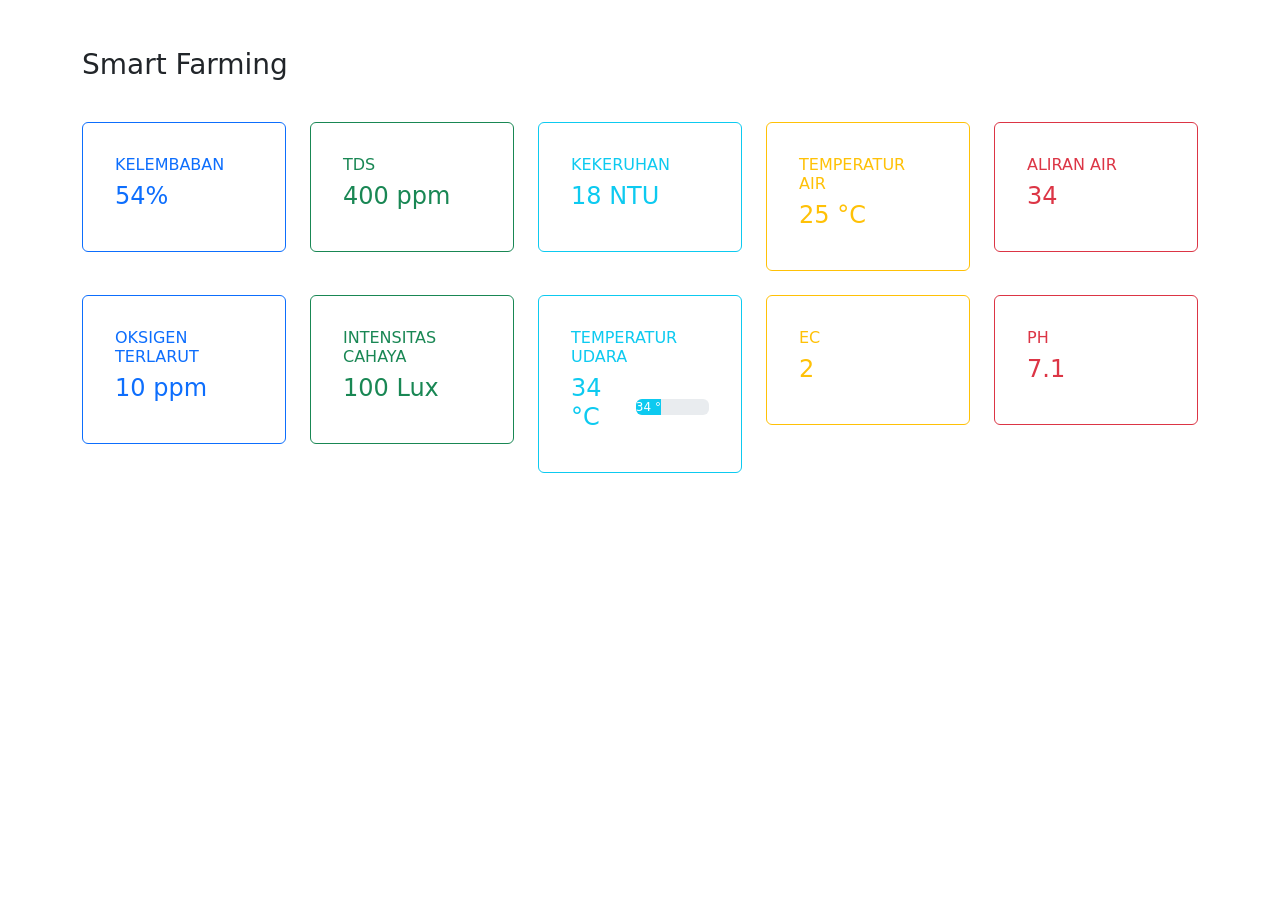
==== pemweb-tugas-7/index.html @ 69c4a27e "pemweb tugas 7" ====
<!DOCTYPE html>
<html lang="id">
  <head>
    <meta charset="utf-8" />
    <meta name="viewport" content="width=device-width, initial-scale=1" />
    <title>Smart Farming</title>
    <link
      href="https://cdn.jsdelivr.net/npm/bootstrap@5.3.8/dist/css/bootstrap.min.css"
      rel="stylesheet"
      integrity="sha384-sRIl4kxILFvY47J16cr9ZwB07vP4J8+LH7qKQnuqkuIAvNWLzeN8tE5YBujZqJLB"
      crossorigin="anonymous"
    />
  </head>
  <body>
    <main class="container my-5">
      <section>
        <h1 class="fs-3">Smart Farming</h1>
      </section>
      <section class="row row-cols-1 row-cols-md-5 mt-3 g-4">
        <div class="col">
          <div class="card p-3 border-primary">
            <div class="card-body text-primary">
              <h3 class="fs-6">KELEMBABAN</h3>
              <h4 class="fs-4">54%</h4>
            </div>
          </div>
        </div>
        <div class="col">
          <div class="card p-3 border-success">
            <div class="card-body text-success">
              <h3 class="fs-6">TDS</h3>
              <h4 class="fs-4">400 ppm</h4>
            </div>
          </div>
        </div>
        <div class="col">
          <div class="card p-3 border-info">
            <div class="card-body text-info">
              <h3 class="fs-6">KEKERUHAN</h3>
              <h4 class="fs-4">18 NTU</h4>
            </div>
          </div>
        </div>
        <div class="col">
          <div class="card p-3 border-warning">
            <div class="card-body text-warning">
              <h3 class="fs-6">TEMPERATUR AIR</h3>
              <h4 class="fs-4">25 °C</h4>
            </div>
          </div>
        </div>
        <div class="col">
          <div class="card p-3 border-danger">
            <div class="card-body text-danger">
              <h3 class="fs-6">ALIRAN AIR</h3>
              <h4 class="fs-4">34</h4>
            </div>
          </div>
        </div>
        <div class="col">
          <div class="card p-3 border-primary">
            <div class="card-body text-primary">
              <h3 class="fs-6">OKSIGEN TERLARUT</h3>
              <h4 class="fs-4">10 ppm</h4>
            </div>
          </div>
        </div>
        <div class="col">
          <div class="card p-3 border-success">
            <div class="card-body text-success">
              <h3 class="fs-6">INTENSITAS CAHAYA</h3>
              <h4 class="fs-4">100 Lux</h4>
            </div>
          </div>
        </div>
        <div class="col">
          <div class="card p-3 border-info">
            <div class="card-body text-info">
              <h3 class="fs-6">TEMPERATUR UDARA</h3>
              <div class="w-100 d-flex g-1 align-items-center">
                <h4 style="width: 40%" class="fs-4 me-2">34 °C</h4>
                <div
                  style="width: 60%"
                  class="progress ms-2"
                  role="progressbar"
                  aria-valuenow="34"
                  aria-valuemin="0"
                  aria-valuemax="100"
                >
                  <div class="progress-bar bg-info" style="width: 34%">34 °C</div>
                </div>
              </div>
            </div>
          </div>
        </div>
        <div class="col">
          <div class="card p-3 border-warning">
            <div class="card-body text-warning">
              <h3 class="fs-6">EC</h3>
              <h4 class="fs-4">2</h4>
            </div>
          </div>
        </div>
        <div class="col">
          <div class="card p-3 border-danger">
            <div class="card-body text-danger">
              <h3 class="fs-6">PH</h3>
              <h4 class="fs-4">7.1</h4>
            </div>
          </div>
        </div>
      </section>
    </main>

    <script
      src="https://cdn.jsdelivr.net/npm/bootstrap@5.3.8/dist/js/bootstrap.bundle.min.js"
      integrity="sha384-FKyoEForCGlyvwx9Hj09JcYn3nv7wiPVlz7YYwJrWVcXK/BmnVDxM+D2scQbITxI"
      crossorigin="anonymous"
    ></script>
  </body>
</html>
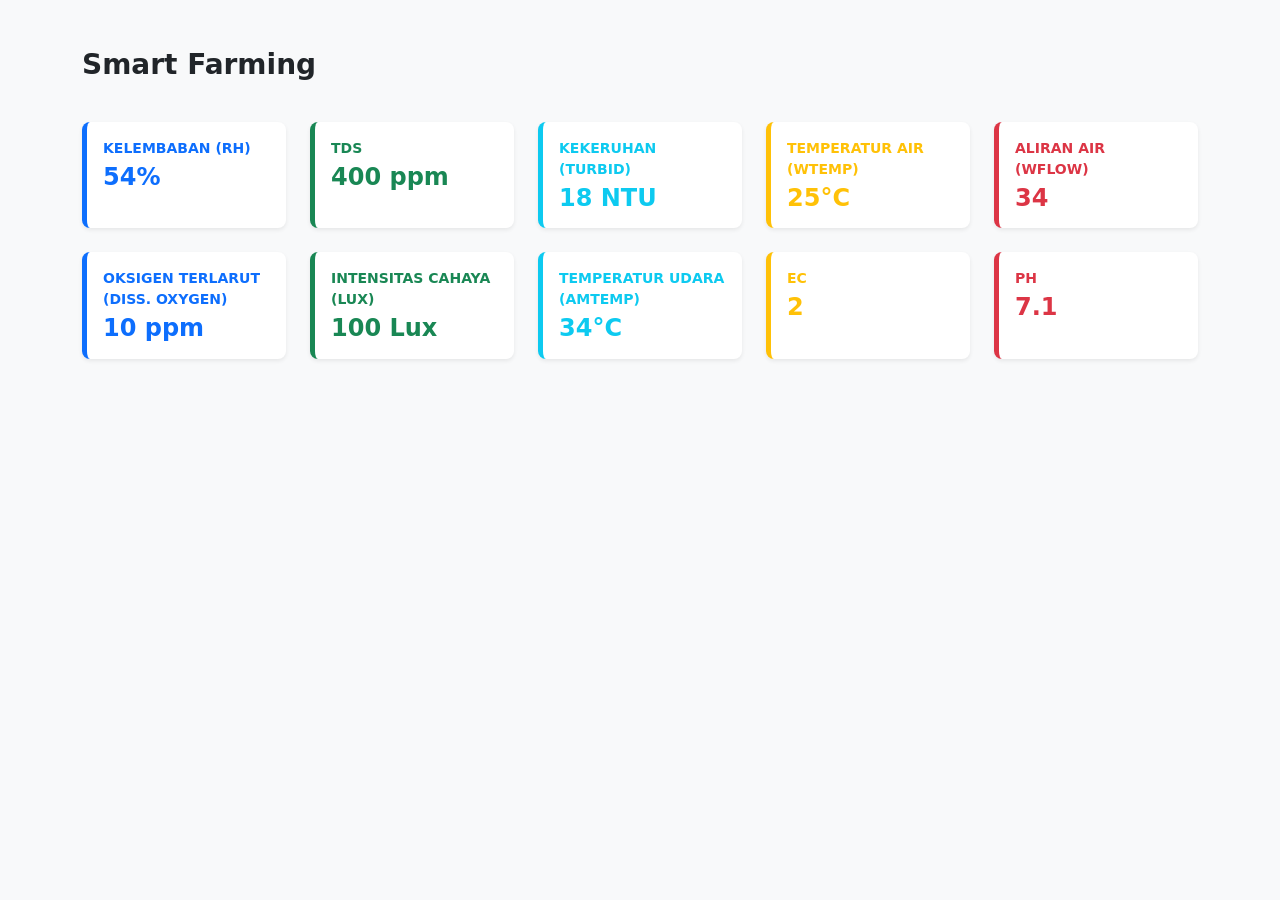
==== commit ebd638fd: "feat: update" ====
--- a/pemweb-tugas-7/index.html
+++ b/pemweb-tugas-7/index.html
@@ -1,121 +1,182 @@
-<!DOCTYPE html>
+<!doctype html>
 <html lang="id">
-  <head>
-    <meta charset="utf-8" />
-    <meta name="viewport" content="width=device-width, initial-scale=1" />
-    <title>Smart Farming</title>
-    <link
-      href="https://cdn.jsdelivr.net/npm/bootstrap@5.3.8/dist/css/bootstrap.min.css"
-      rel="stylesheet"
-      integrity="sha384-sRIl4kxILFvY47J16cr9ZwB07vP4J8+LH7qKQnuqkuIAvNWLzeN8tE5YBujZqJLB"
-      crossorigin="anonymous"
-    />
-  </head>
-  <body>
-    <main class="container my-5">
-      <section>
-        <h1 class="fs-3">Smart Farming</h1>
-      </section>
-      <section class="row row-cols-1 row-cols-md-5 mt-3 g-4">
-        <div class="col">
-          <div class="card p-3 border-primary">
-            <div class="card-body text-primary">
-              <h3 class="fs-6">KELEMBABAN</h3>
-              <h4 class="fs-4">54%</h4>
-            </div>
-          </div>
-        </div>
-        <div class="col">
-          <div class="card p-3 border-success">
-            <div class="card-body text-success">
-              <h3 class="fs-6">TDS</h3>
-              <h4 class="fs-4">400 ppm</h4>
-            </div>
-          </div>
-        </div>
-        <div class="col">
-          <div class="card p-3 border-info">
-            <div class="card-body text-info">
-              <h3 class="fs-6">KEKERUHAN</h3>
-              <h4 class="fs-4">18 NTU</h4>
-            </div>
-          </div>
-        </div>
-        <div class="col">
-          <div class="card p-3 border-warning">
-            <div class="card-body text-warning">
-              <h3 class="fs-6">TEMPERATUR AIR</h3>
-              <h4 class="fs-4">25 °C</h4>
-            </div>
-          </div>
-        </div>
-        <div class="col">
-          <div class="card p-3 border-danger">
-            <div class="card-body text-danger">
-              <h3 class="fs-6">ALIRAN AIR</h3>
-              <h4 class="fs-4">34</h4>
-            </div>
-          </div>
-        </div>
-        <div class="col">
-          <div class="card p-3 border-primary">
-            <div class="card-body text-primary">
-              <h3 class="fs-6">OKSIGEN TERLARUT</h3>
-              <h4 class="fs-4">10 ppm</h4>
-            </div>
-          </div>
-        </div>
-        <div class="col">
-          <div class="card p-3 border-success">
-            <div class="card-body text-success">
-              <h3 class="fs-6">INTENSITAS CAHAYA</h3>
-              <h4 class="fs-4">100 Lux</h4>
-            </div>
-          </div>
-        </div>
-        <div class="col">
-          <div class="card p-3 border-info">
-            <div class="card-body text-info">
-              <h3 class="fs-6">TEMPERATUR UDARA</h3>
-              <div class="w-100 d-flex g-1 align-items-center">
-                <h4 style="width: 40%" class="fs-4 me-2">34 °C</h4>
-                <div
-                  style="width: 60%"
-                  class="progress ms-2"
-                  role="progressbar"
-                  aria-valuenow="34"
-                  aria-valuemin="0"
-                  aria-valuemax="100"
-                >
-                  <div class="progress-bar bg-info" style="width: 34%">34 °C</div>
+    <head>
+        <meta charset="utf-8" />
+        <meta name="viewport" content="width=device-width, initial-scale=1" />
+        <title>Smart Farming</title>
+        <link
+            href="https://cdn.jsdelivr.net/npm/bootstrap@5.3.8/dist/css/bootstrap.min.css"
+            rel="stylesheet"
+        />
+    </head>
+    <body class="bg-light">
+        <main class="container my-5">
+            <section>
+                <h1 class="fs-3 fw-semibold">Smart Farming</h1>
+            </section>
+
+            <!-- Responsive grid: 1 col on mobile, 2 on tablet, 5 on desktop -->
+            <section
+                class="row row-cols-1 row-cols-sm-2 row-cols-lg-5 mt-3 g-4"
+            >
+                <div class="col">
+                    <div
+                        class="card h-100 shadow-sm border-0 rounded-3 border-start border-5 border-primary"
+                    >
+                        <div class="card-body">
+                            <p
+                                class="mb-1 small fw-semibold text-uppercase text-primary"
+                            >
+                                Kelembaban (RH)
+                            </p>
+                            <h4 class="fw-semibold text-primary mb-0">54%</h4>
+                        </div>
+                    </div>
                 </div>
-              </div>
-            </div>
-          </div>
-        </div>
-        <div class="col">
-          <div class="card p-3 border-warning">
-            <div class="card-body text-warning">
-              <h3 class="fs-6">EC</h3>
-              <h4 class="fs-4">2</h4>
-            </div>
-          </div>
-        </div>
-        <div class="col">
-          <div class="card p-3 border-danger">
-            <div class="card-body text-danger">
-              <h3 class="fs-6">PH</h3>
-              <h4 class="fs-4">7.1</h4>
-            </div>
-          </div>
-        </div>
-      </section>
-    </main>
 
-    <script
-      src="https://cdn.jsdelivr.net/npm/bootstrap@5.3.8/dist/js/bootstrap.bundle.min.js"
-      integrity="sha384-FKyoEForCGlyvwx9Hj09JcYn3nv7wiPVlz7YYwJrWVcXK/BmnVDxM+D2scQbITxI"
-      crossorigin="anonymous"
-    ></script>
-  </body>
+                <div class="col">
+                    <div
+                        class="card h-100 shadow-sm border-0 rounded-3 border-start border-5 border-success"
+                    >
+                        <div class="card-body">
+                            <p
+                                class="mb-1 small fw-semibold text-uppercase text-success"
+                            >
+                                TDS
+                            </p>
+                            <h4 class="fw-semibold text-success mb-0">
+                                400 ppm
+                            </h4>
+                        </div>
+                    </div>
+                </div>
+
+                <div class="col">
+                    <div
+                        class="card h-100 shadow-sm border-0 rounded-3 border-start border-5 border-info"
+                    >
+                        <div class="card-body">
+                            <p
+                                class="mb-1 small fw-semibold text-uppercase text-info"
+                            >
+                                Kekeruhan (Turbid)
+                            </p>
+                            <h4 class="fw-semibold text-info mb-0">18 NTU</h4>
+                        </div>
+                    </div>
+                </div>
+
+                <div class="col">
+                    <div
+                        class="card h-100 shadow-sm border-0 rounded-3 border-start border-5 border-warning"
+                    >
+                        <div class="card-body">
+                            <p
+                                class="mb-1 small fw-semibold text-uppercase text-warning"
+                            >
+                                Temperatur Air (WTemp)
+                            </p>
+                            <h4 class="fw-semibold text-warning mb-0">25°C</h4>
+                        </div>
+                    </div>
+                </div>
+
+                <div class="col">
+                    <div
+                        class="card h-100 shadow-sm border-0 rounded-3 border-start border-5 border-danger"
+                    >
+                        <div class="card-body">
+                            <p
+                                class="mb-1 small fw-semibold text-uppercase text-danger"
+                            >
+                                Aliran Air (WFlow)
+                            </p>
+                            <h4 class="fw-semibold text-danger mb-0">34</h4>
+                        </div>
+                    </div>
+                </div>
+
+                <div class="col">
+                    <div
+                        class="card h-100 shadow-sm border-0 rounded-3 border-start border-5 border-primary"
+                    >
+                        <div class="card-body">
+                            <p
+                                class="mb-1 small fw-semibold text-uppercase text-primary"
+                            >
+                                Oksigen Terlarut (Diss. Oxygen)
+                            </p>
+                            <h4 class="fw-semibold text-primary mb-0">
+                                10 ppm
+                            </h4>
+                        </div>
+                    </div>
+                </div>
+
+                <div class="col">
+                    <div
+                        class="card h-100 shadow-sm border-0 rounded-3 border-start border-5 border-success"
+                    >
+                        <div class="card-body">
+                            <p
+                                class="mb-1 small fw-semibold text-uppercase text-success"
+                            >
+                                Intensitas Cahaya (Lux)
+                            </p>
+                            <h4 class="fw-semibold text-success mb-0">
+                                100 Lux
+                            </h4>
+                        </div>
+                    </div>
+                </div>
+
+                <div class="col">
+                    <div
+                        class="card h-100 shadow-sm border-0 rounded-3 border-start border-5 border-info"
+                    >
+                        <div class="card-body">
+                            <p
+                                class="mb-1 small fw-semibold text-uppercase text-info"
+                            >
+                                Temperatur Udara (AmTemp)
+                            </p>
+                            <h4 class="fw-semibold text-info mb-0">34°C</h4>
+                        </div>
+                    </div>
+                </div>
+
+                <div class="col">
+                    <div
+                        class="card h-100 shadow-sm border-0 rounded-3 border-start border-5 border-warning"
+                    >
+                        <div class="card-body">
+                            <p
+                                class="mb-1 small fw-semibold text-uppercase text-warning"
+                            >
+                                EC
+                            </p>
+                            <h4 class="fw-semibold text-warning mb-0">2</h4>
+                        </div>
+                    </div>
+                </div>
+
+                <div class="col">
+                    <div
+                        class="card h-100 shadow-sm border-0 rounded-3 border-start border-5 border-danger"
+                    >
+                        <div class="card-body">
+                            <p
+                                class="mb-1 small fw-semibold text-uppercase text-danger"
+                            >
+                                pH
+                            </p>
+                            <h4 class="fw-semibold text-danger mb-0">7.1</h4>
+                        </div>
+                    </div>
+                </div>
+            </section>
+        </main>
+
+        <script src="https://cdn.jsdelivr.net/npm/bootstrap@5.3.8/dist/js/bootstrap.bundle.min.js"></script>
+    </body>
 </html>
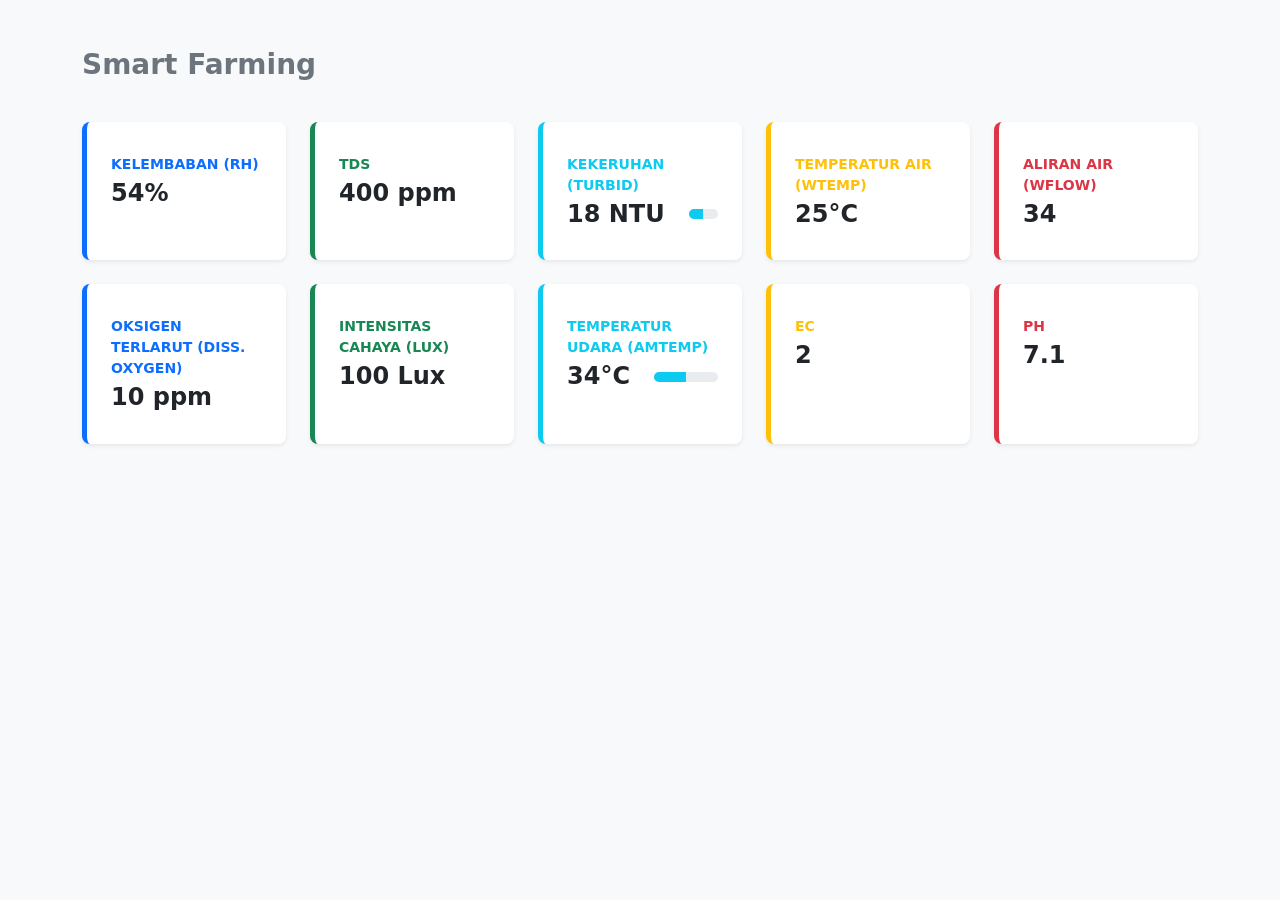
==== commit 4ccc8e48: "oke" ====
--- a/pemweb-tugas-7/index.html
+++ b/pemweb-tugas-7/index.html
@@ -12,16 +12,15 @@
     <body class="bg-light">
         <main class="container my-5">
             <section>
-                <h1 class="fs-3 fw-semibold">Smart Farming</h1>
+                <h1 class="fs-3 fw-semibold text-secondary">Smart Farming</h1>
             </section>
 
-            <!-- Responsive grid: 1 col on mobile, 2 on tablet, 5 on desktop -->
             <section
                 class="row row-cols-1 row-cols-sm-2 row-cols-lg-5 mt-3 g-4"
             >
                 <div class="col">
                     <div
-                        class="card h-100 shadow-sm border-0 rounded-3 border-start border-5 border-primary"
+                        class="card h-100 shadow-sm border-0 rounded-3 border-start border-5 border-primary py-3 px-2"
                     >
                         <div class="card-body">
                             <p
@@ -29,14 +28,14 @@
                             >
                                 Kelembaban (RH)
                             </p>
-                            <h4 class="fw-semibold text-primary mb-0">54%</h4>
-                        </div>
-                    </div>
-                </div>
-
-                <div class="col">
-                    <div
-                        class="card h-100 shadow-sm border-0 rounded-3 border-start border-5 border-success"
+                            <h4 class="fw-semibold mb-0">54%</h4>
+                        </div>
+                    </div>
+                </div>
+
+                <div class="col">
+                    <div
+                        class="card h-100 shadow-sm border-0 rounded-3 border-start border-5 border-success py-3 px-2"
                     >
                         <div class="card-body">
                             <p
@@ -44,31 +43,43 @@
                             >
                                 TDS
                             </p>
-                            <h4 class="fw-semibold text-success mb-0">
-                                400 ppm
-                            </h4>
-                        </div>
-                    </div>
-                </div>
-
-                <div class="col">
-                    <div
-                        class="card h-100 shadow-sm border-0 rounded-3 border-start border-5 border-info"
+                            <h4 class="fw-semibold mb-0">400 ppm</h4>
+                        </div>
+                    </div>
+                </div>
+
+                <div class="col">
+                    <div
+                        class="card h-100 shadow-sm border-0 rounded-3 border-start border-5 border-info py-3 px-2"
                     >
                         <div class="card-body">
                             <p
                                 class="mb-1 small fw-semibold text-uppercase text-info"
                             >
-                                Kekeruhan (Turbid)
-                            </p>
-                            <h4 class="fw-semibold text-info mb-0">18 NTU</h4>
-                        </div>
-                    </div>
-                </div>
-
-                <div class="col">
-                    <div
-                        class="card h-100 shadow-sm border-0 rounded-3 border-start border-5 border-warning"
+                                KEKERUHAN (TURBID)
+                            </p>
+                            <div class="d-flex align-items-center gap-3">
+                                <h4 class="fw-semibold mb-0 me-2">18 NTU</h4>
+                                <div class="flex-grow-1">
+                                    <div class="progress" style="height: 10px">
+                                        <div
+                                            class="progress-bar bg-info"
+                                            role="progressbar"
+                                            style="width: 50%"
+                                            aria-valuenow="50"
+                                            aria-valuemin="0"
+                                            aria-valuemax="100"
+                                        ></div>
+                                    </div>
+                                </div>
+                            </div>
+                        </div>
+                    </div>
+                </div>
+
+                <div class="col">
+                    <div
+                        class="card h-100 shadow-sm border-0 rounded-3 border-start border-5 border-warning py-3 px-2"
                     >
                         <div class="card-body">
                             <p
@@ -76,14 +87,14 @@
                             >
                                 Temperatur Air (WTemp)
                             </p>
-                            <h4 class="fw-semibold text-warning mb-0">25°C</h4>
-                        </div>
-                    </div>
-                </div>
-
-                <div class="col">
-                    <div
-                        class="card h-100 shadow-sm border-0 rounded-3 border-start border-5 border-danger"
+                            <h4 class="fw-semibold mb-0">25°C</h4>
+                        </div>
+                    </div>
+                </div>
+
+                <div class="col">
+                    <div
+                        class="card h-100 shadow-sm border-0 rounded-3 border-start border-5 border-danger py-3 px-2"
                     >
                         <div class="card-body">
                             <p
@@ -91,14 +102,14 @@
                             >
                                 Aliran Air (WFlow)
                             </p>
-                            <h4 class="fw-semibold text-danger mb-0">34</h4>
-                        </div>
-                    </div>
-                </div>
-
-                <div class="col">
-                    <div
-                        class="card h-100 shadow-sm border-0 rounded-3 border-start border-5 border-primary"
+                            <h4 class="fw-semibold mb-0">34</h4>
+                        </div>
+                    </div>
+                </div>
+
+                <div class="col">
+                    <div
+                        class="card h-100 shadow-sm border-0 rounded-3 border-start border-5 border-primary py-3 px-2"
                     >
                         <div class="card-body">
                             <p
@@ -106,16 +117,14 @@
                             >
                                 Oksigen Terlarut (Diss. Oxygen)
                             </p>
-                            <h4 class="fw-semibold text-primary mb-0">
-                                10 ppm
-                            </h4>
-                        </div>
-                    </div>
-                </div>
-
-                <div class="col">
-                    <div
-                        class="card h-100 shadow-sm border-0 rounded-3 border-start border-5 border-success"
+                            <h4 class="fw-semibold mb-0">10 ppm</h4>
+                        </div>
+                    </div>
+                </div>
+
+                <div class="col">
+                    <div
+                        class="card h-100 shadow-sm border-0 rounded-3 border-start border-5 border-success py-3 px-2"
                     >
                         <div class="card-body">
                             <p
@@ -123,16 +132,14 @@
                             >
                                 Intensitas Cahaya (Lux)
                             </p>
-                            <h4 class="fw-semibold text-success mb-0">
-                                100 Lux
-                            </h4>
-                        </div>
-                    </div>
-                </div>
-
-                <div class="col">
-                    <div
-                        class="card h-100 shadow-sm border-0 rounded-3 border-start border-5 border-info"
+                            <h4 class="fw-semibold mb-0">100 Lux</h4>
+                        </div>
+                    </div>
+                </div>
+
+                <div class="col">
+                    <div
+                        class="card h-100 shadow-sm border-0 rounded-3 border-start border-5 border-info py-3 px-2"
                     >
                         <div class="card-body">
                             <p
@@ -140,14 +147,28 @@
                             >
                                 Temperatur Udara (AmTemp)
                             </p>
-                            <h4 class="fw-semibold text-info mb-0">34°C</h4>
-                        </div>
-                    </div>
-                </div>
-
-                <div class="col">
-                    <div
-                        class="card h-100 shadow-sm border-0 rounded-3 border-start border-5 border-warning"
+                            <div class="d-flex align-items-center gap-3">
+                                <h4 class="fw-semibold mb-0 me-2">34°C</h4>
+                                <div class="flex-grow-1">
+                                    <div class="progress" style="height: 10px">
+                                        <div
+                                            class="progress-bar bg-info"
+                                            role="progressbar"
+                                            style="width: 50%"
+                                            aria-valuenow="50"
+                                            aria-valuemin="0"
+                                            aria-valuemax="100"
+                                        ></div>
+                                    </div>
+                                </div>
+                            </div>
+                        </div>
+                    </div>
+                </div>
+
+                <div class="col">
+                    <div
+                        class="card h-100 shadow-sm border-0 rounded-3 border-start border-5 border-warning py-3 px-2"
                     >
                         <div class="card-body">
                             <p
@@ -155,14 +176,14 @@
                             >
                                 EC
                             </p>
-                            <h4 class="fw-semibold text-warning mb-0">2</h4>
-                        </div>
-                    </div>
-                </div>
-
-                <div class="col">
-                    <div
-                        class="card h-100 shadow-sm border-0 rounded-3 border-start border-5 border-danger"
+                            <h4 class="fw-semibold mb-0">2</h4>
+                        </div>
+                    </div>
+                </div>
+
+                <div class="col">
+                    <div
+                        class="card h-100 shadow-sm border-0 rounded-3 border-start border-5 border-danger py-3 px-2"
                     >
                         <div class="card-body">
                             <p
@@ -170,7 +191,7 @@
                             >
                                 pH
                             </p>
-                            <h4 class="fw-semibold text-danger mb-0">7.1</h4>
+                            <h4 class="fw-semibold mb-0">7.1</h4>
                         </div>
                     </div>
                 </div>
